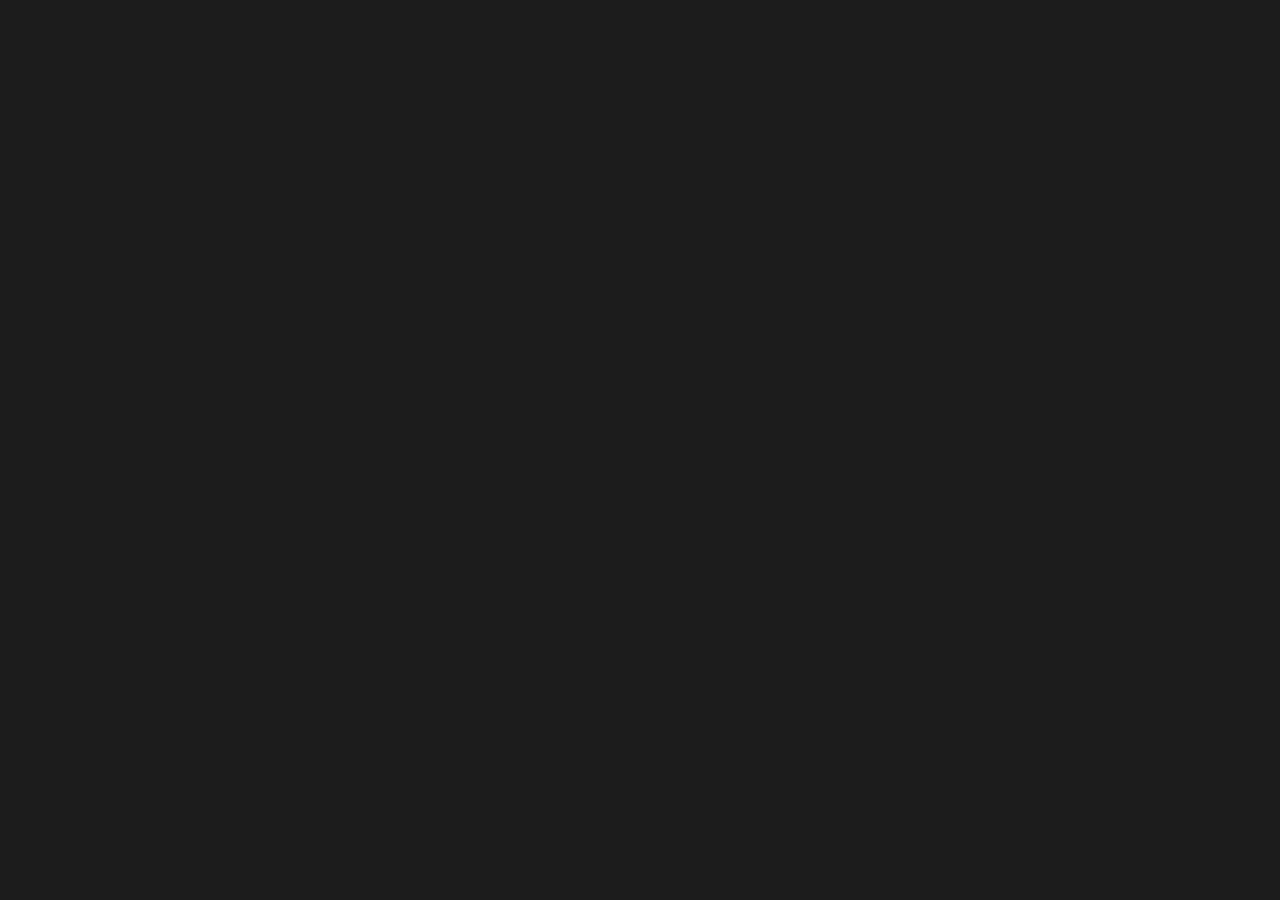
==== index.html @ effadc08 "Initial commit" ====
<!DOCTYPE html>
<html lang="en">
    <head>
        <title>POKÉQUIZ</title>
        <meta charset="utf-8">
        <meta name="author" content="@literallybenjam">
        <meta name="description" content="A quiz for determining your inner Pokémon!">
        <meta name="keywords" content="pokémon, quiz">
        <meta name="viewport" content="width=1080">
        <link rel="stylesheet" type="text/css" href="/!DATA!/styles/style.css">
        <script type="text/javascript" src="/!DATA!/scripts/script.js"></script>
    </head>
    <body>
    </body>
</html>
---- !DATA!/styles/style.css ----
@import url("layout.css");
@import url("formatting.css");
@import url("fonts.css");
@import url("colours.css");
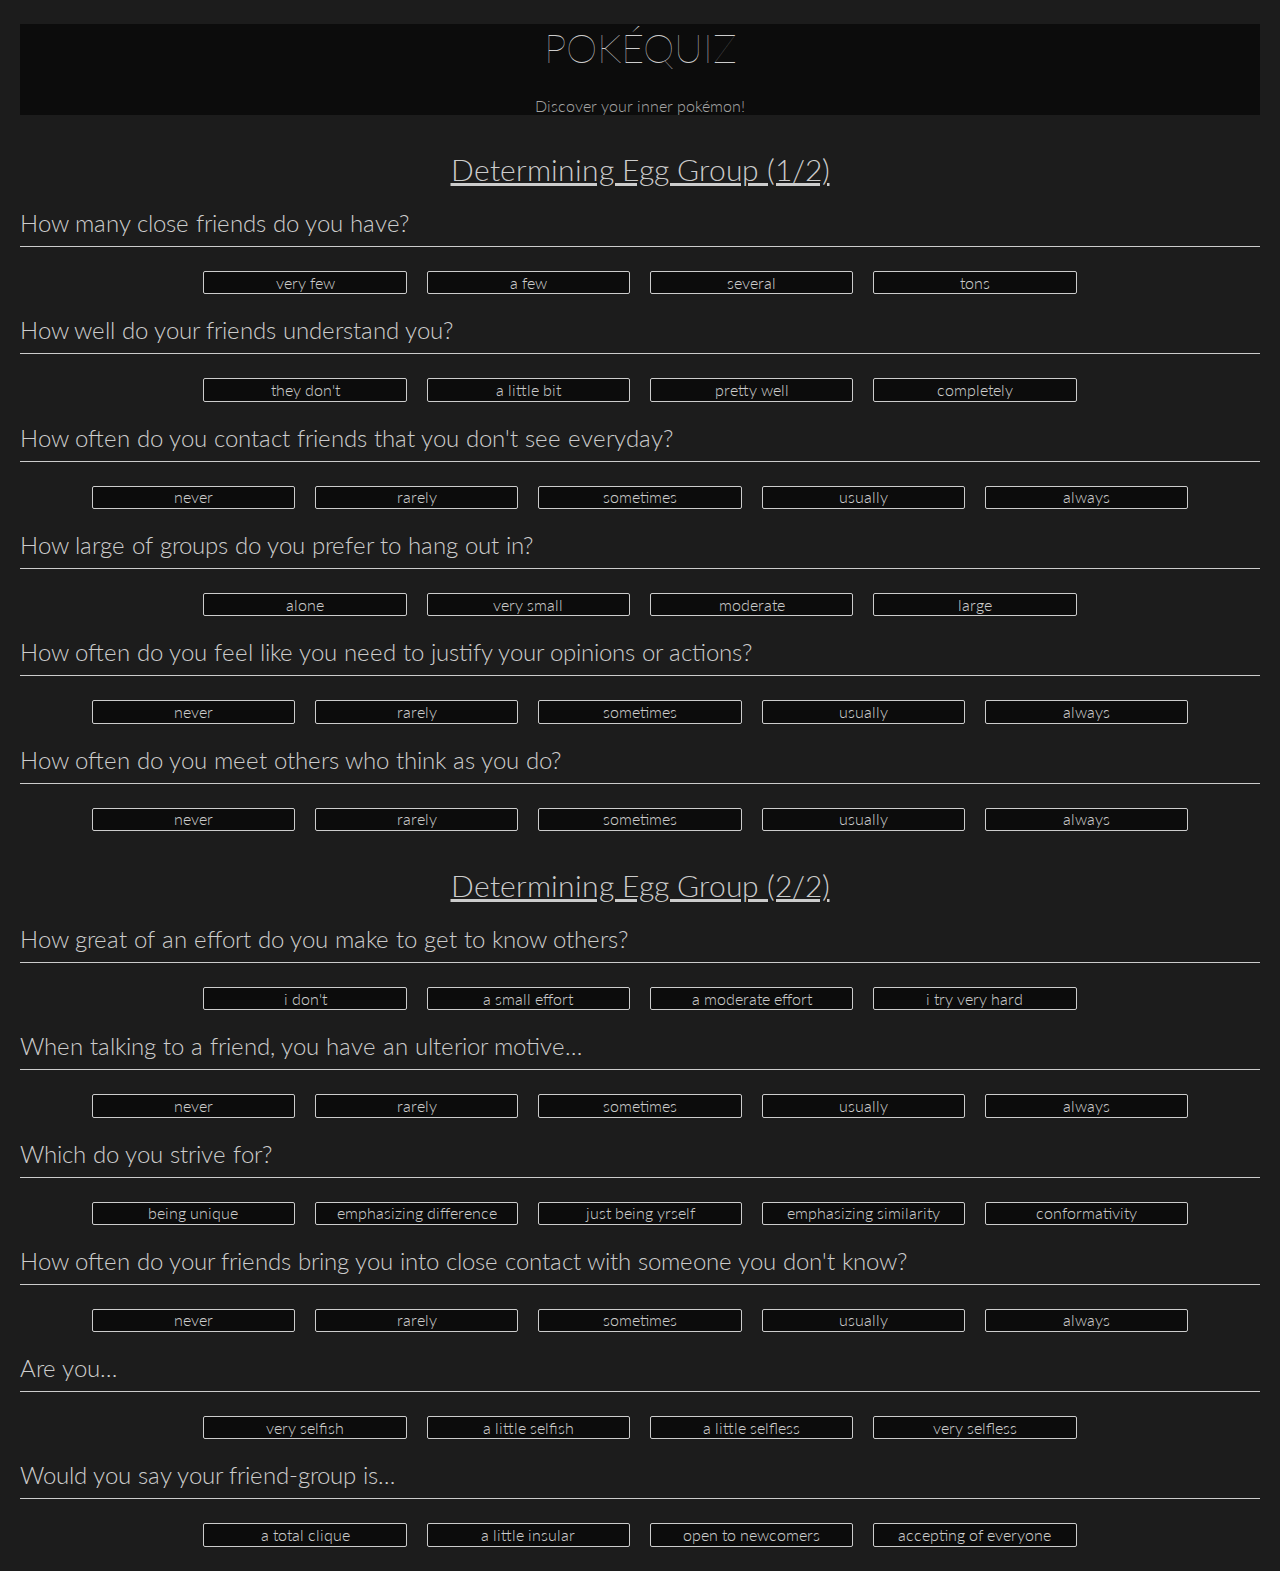
==== commit 1ed723ca: "Egg group questions" ====
--- a/index.html
+++ b/index.html
@@ -7,9 +7,67 @@
         <meta name="description" content="A quiz for determining your inner Pokémon!">
         <meta name="keywords" content="pokémon, quiz">
         <meta name="viewport" content="width=1080">
-        <link rel="stylesheet" type="text/css" href="/!DATA!/styles/style.css">
-        <script type="text/javascript" src="/!DATA!/scripts/script.js"></script>
+        <link rel="stylesheet" type="text/css" href="!DATA!/styles/style.css">
+        <script type="text/javascript" src="!DATA!/scripts/script.js"></script>
     </head>
     <body>
+        <header>
+            <h1>POKÉQUIZ</h1>
+            <p>Discover your inner pokémon!</p>
+        </header>
+        <section id="egg-size">
+            <h2>Determining Egg Group (1/2)</h2>
+            <div>
+                <h3>How many close friends do you have?</h3>
+                <span>very few</span><span>a few</span><span>several</span><span>tons</span>
+            </div>
+            <div>
+                <h3>How well do your friends understand you?</h3>
+                <span>they don't</span><span>a little bit</span><span>pretty well</span><span>completely</span>
+            </div>
+            <div>
+                <h3>How often do you contact friends that you don't see everyday?</h3>
+                <span>never</span><span>rarely</span><span>sometimes</span><span>usually</span><span>always</span>
+            </div>
+            <div>
+                <h3>How large of groups do you prefer to hang out in?</h3>
+                <span>alone</span><span>very small</span><span>moderate</span><span>large</span>
+            </div>
+            <div>
+                <h3>How often do you feel like you need to justify your opinions or actions?</h3>
+                <span>never</span><span>rarely</span><span>sometimes</span><span>usually</span><span>always</span>
+            </div>
+            <div>
+                <h3>How often do you meet others who think as you do?</h3>
+                <span>never</span><span>rarely</span><span>sometimes</span><span>usually</span><span>always</span>
+            </div>
+        </section>
+        <section id="egg-clusive">
+            <h2>Determining Egg Group (2/2)</h2>
+            <div>
+                <h3>How great of an effort do you make to get to know others?</h3>
+                <span>i don't</span><span>a small effort</span><span>a moderate effort</span><span>i try very hard</span>
+            </div>
+            <div>
+                <h3>When talking to a friend, you have an ulterior motive…</h3>
+                <span>never</span><span>rarely</span><span>sometimes</span><span>usually</span><span>always</span>
+            </div>
+            <div>
+                <h3>Which do you strive for?</h3>
+                <span>being unique</span><span>emphasizing difference</span><span>just being yrself</span><span>emphasizing similarity</span><span>conformativity</span>
+            </div>
+            <div>
+                <h3>How often do your friends bring you into close contact with someone you don't know?</h3>
+                <span>never</span><span>rarely</span><span>sometimes</span><span>usually</span><span>always</span>
+            </div>
+            <div>
+                <h3>Are you…</h3>
+                <span>very selfish</span><span>a little selfish</span><span>a little selfless</span><span>very selfless</span>
+            </div>
+            <div>
+                <h3>Would you say your friend-group is…</h3>
+                <span>a total clique</span><span>a little insular</span><span>open to newcomers</span><span>accepting of everyone</span>
+            </div>
+        </section>
     </body>
 </html>
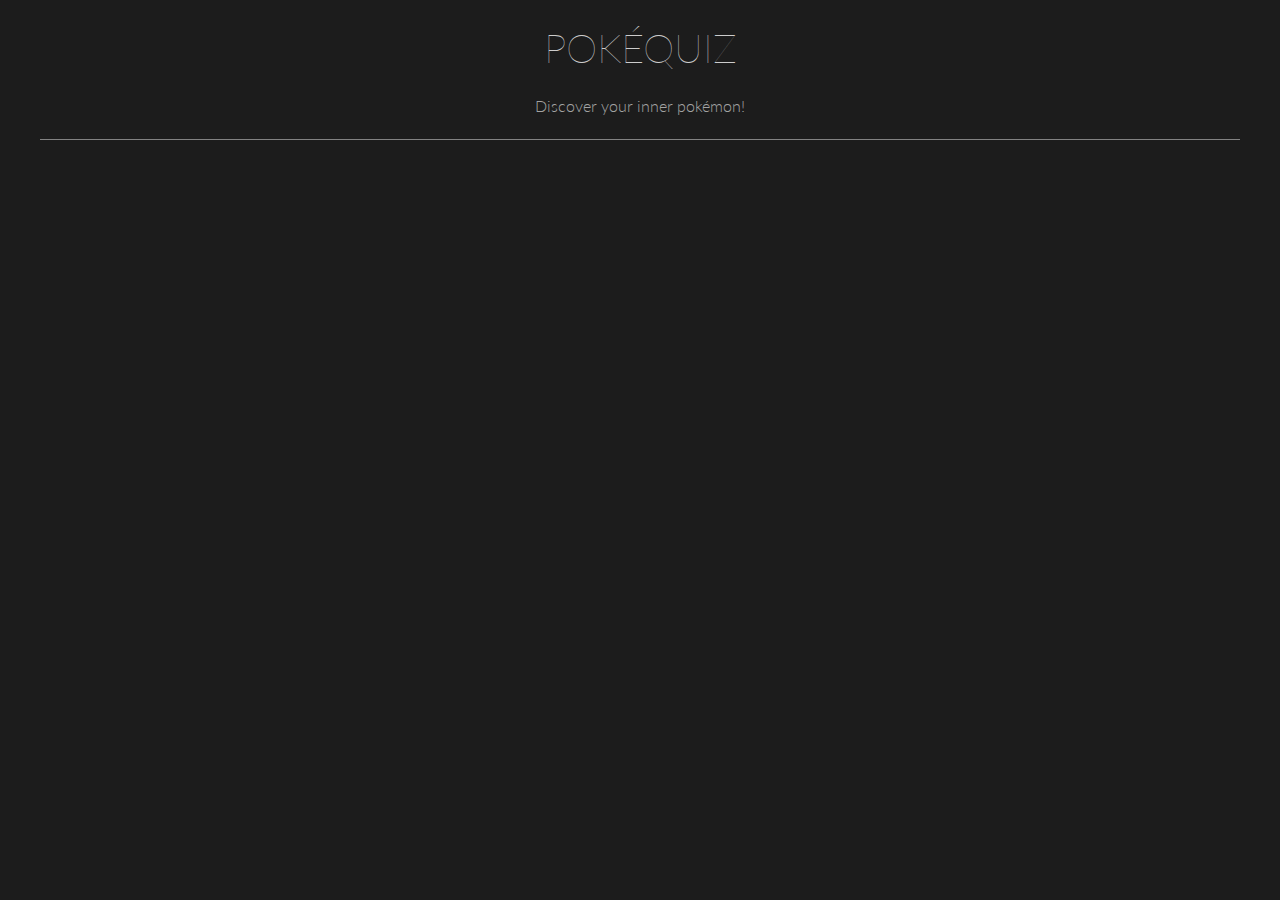
==== commit d565e57b: "Initial javascripting: div loading, span selecting" ====
--- a/index.html
+++ b/index.html
@@ -15,6 +15,7 @@
             <h1>POKÉQUIZ</h1>
             <p>Discover your inner pokémon!</p>
         </header>
+        <hr>
         <section id="egg-size">
             <h2>Determining Egg Group (1/2)</h2>
             <div>
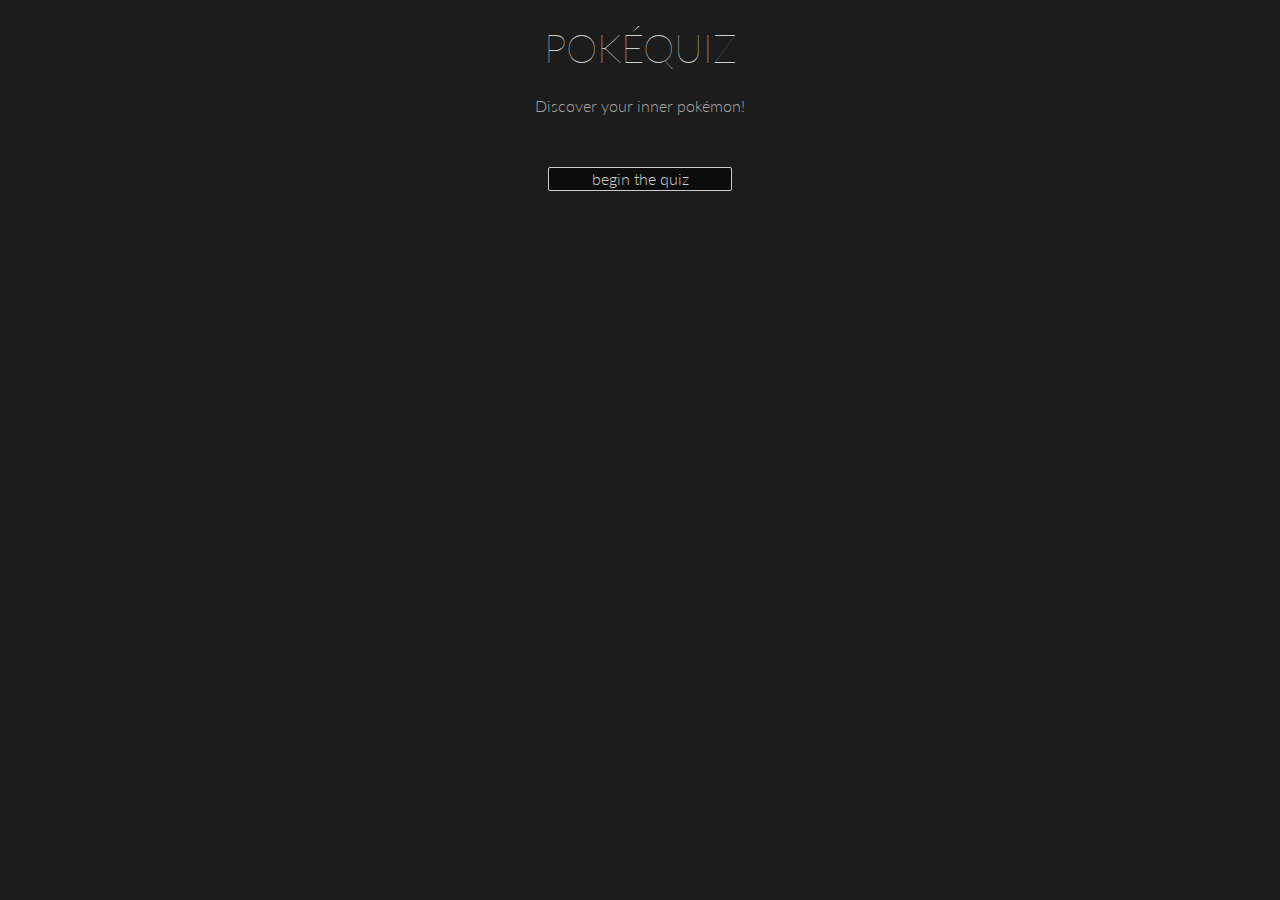
==== commit 1cfec0eb: "Egg group code DONE" ====
--- a/index.html
+++ b/index.html
@@ -15,59 +15,101 @@
             <h1>POKÉQUIZ</h1>
             <p>Discover your inner pokémon!</p>
         </header>
-        <hr>
+        <section id="begin">
+            <div><span>begin the quiz</span></div>
+        </section>
         <section id="egg-size">
-            <h2>Determining Egg Group (1/2)</h2>
             <div>
-                <h3>How many close friends do you have?</h3>
+                <h2>How many close friends do you have?</h2>
                 <span>very few</span><span>a few</span><span>several</span><span>tons</span>
             </div>
             <div>
-                <h3>How well do your friends understand you?</h3>
+                <h2>How well do your friends understand you?</h2>
                 <span>they don't</span><span>a little bit</span><span>pretty well</span><span>completely</span>
             </div>
             <div>
-                <h3>How often do you contact friends that you don't see everyday?</h3>
+                <h2>How often do you contact friends that you don't see everyday?</h2>
                 <span>never</span><span>rarely</span><span>sometimes</span><span>usually</span><span>always</span>
             </div>
             <div>
-                <h3>How large of groups do you prefer to hang out in?</h3>
-                <span>alone</span><span>very small</span><span>moderate</span><span>large</span>
-            </div>
-            <div>
-                <h3>How often do you feel like you need to justify your opinions or actions?</h3>
+                <h2>How often are you able to relate to fictional characters?</h2>
                 <span>never</span><span>rarely</span><span>sometimes</span><span>usually</span><span>always</span>
             </div>
             <div>
-                <h3>How often do you meet others who think as you do?</h3>
+                <h2>How often do you feel like you need to justify your opinions or actions?</h2>
+                <span>never</span><span>rarely</span><span>sometimes</span><span>usually</span><span>always</span>
+            </div>
+            <div>
+                <h2>How often do you meet others who think in the same ways that you do?</h2>
                 <span>never</span><span>rarely</span><span>sometimes</span><span>usually</span><span>always</span>
             </div>
         </section>
         <section id="egg-clusive">
-            <h2>Determining Egg Group (2/2)</h2>
             <div>
-                <h3>How great of an effort do you make to get to know others?</h3>
+                <h2>How great of an effort do you make to get to know others?</h2>
                 <span>i don't</span><span>a small effort</span><span>a moderate effort</span><span>i try very hard</span>
             </div>
             <div>
-                <h3>When talking to a friend, you have an ulterior motive…</h3>
+                <h2>When talking to a friend, you have an ulterior motive…</h2>
                 <span>never</span><span>rarely</span><span>sometimes</span><span>usually</span><span>always</span>
             </div>
             <div>
-                <h3>Which do you strive for?</h3>
+                <h2>Which do you strive for?</h2>
                 <span>being unique</span><span>emphasizing difference</span><span>just being yrself</span><span>emphasizing similarity</span><span>conformativity</span>
             </div>
             <div>
-                <h3>How often do your friends bring you into close contact with someone you don't know?</h3>
+                <h2>How often do your friends bring you into close contact with someone you don't know?</h2>
                 <span>never</span><span>rarely</span><span>sometimes</span><span>usually</span><span>always</span>
             </div>
             <div>
-                <h3>Are you…</h3>
+                <h2>Are you…</h2>
                 <span>very selfish</span><span>a little selfish</span><span>a little selfless</span><span>very selfless</span>
             </div>
             <div>
-                <h3>Would you say your friend-group is…</h3>
+                <h2>Would you say your friend-group is…</h2>
                 <span>a total clique</span><span>a little insular</span><span>open to newcomers</span><span>accepting of everyone</span>
+            </div>
+        </section>
+        <section id="ditto-check">
+            <div>
+                <h2>How do you handle change?</h2>
+                <span>not so well</span><span>somewhat okay</span><span>p alright i guess</span><span>wonderfully</span>
+            </div>
+            <div>
+                <h2>Where would you rather be?</h2>
+                <span>alone</span><span>with a few friends</span><span>at a party</span><span>in a crowd</span>
+            </div>
+            <div>
+                <h2>How structured is your life?</h2>
+                <span>super-duper</span><span>fairly</span><span>somewhat</span><span>not at all</span>
+            </div>
+        </section>
+        <section id="dragon-check">
+            <div>
+                <h2>How cute?</h2>
+                <span><em>way</em> cute</span><span>a healthy amount</span><span>a little is ok</span><span>please no</span>
+            </div>
+            <div>
+                <h2>How do you react to problems you can't solve?</h2>
+                <span>laugh</span><span>worry</span><span>ignore</span><span>get mad</span>
+            </div>
+            <div>
+                <h2>How do you like your music?</h2>
+                <span>soft, melodic</span><span>lively</span><span>with a heavy beat</span><span>intense</span>
+            </div>
+        </section>
+        <section id="flying-check">
+            <div>
+                <h2>How much control do you need over your environment?</h2>
+                <span>all of it</span><span>i like being in charge</span><span>some is good</span><span>i go with the flow</span>
+            </div>
+            <div>
+                <h2>What are your thoughts on travel?</h2>
+                <span>i'd rather not</span><span>on occasion is ok</span><span>vacations are good</span><span>love it 100%</span>
+            </div>
+            <div>
+                <h2>How do you prefer to meet new people?</h2>
+                <span>through work or school</span><span>through shared hobbies</span><span>as friends of friends</span><span>out on the street</span>
             </div>
         </section>
     </body>
